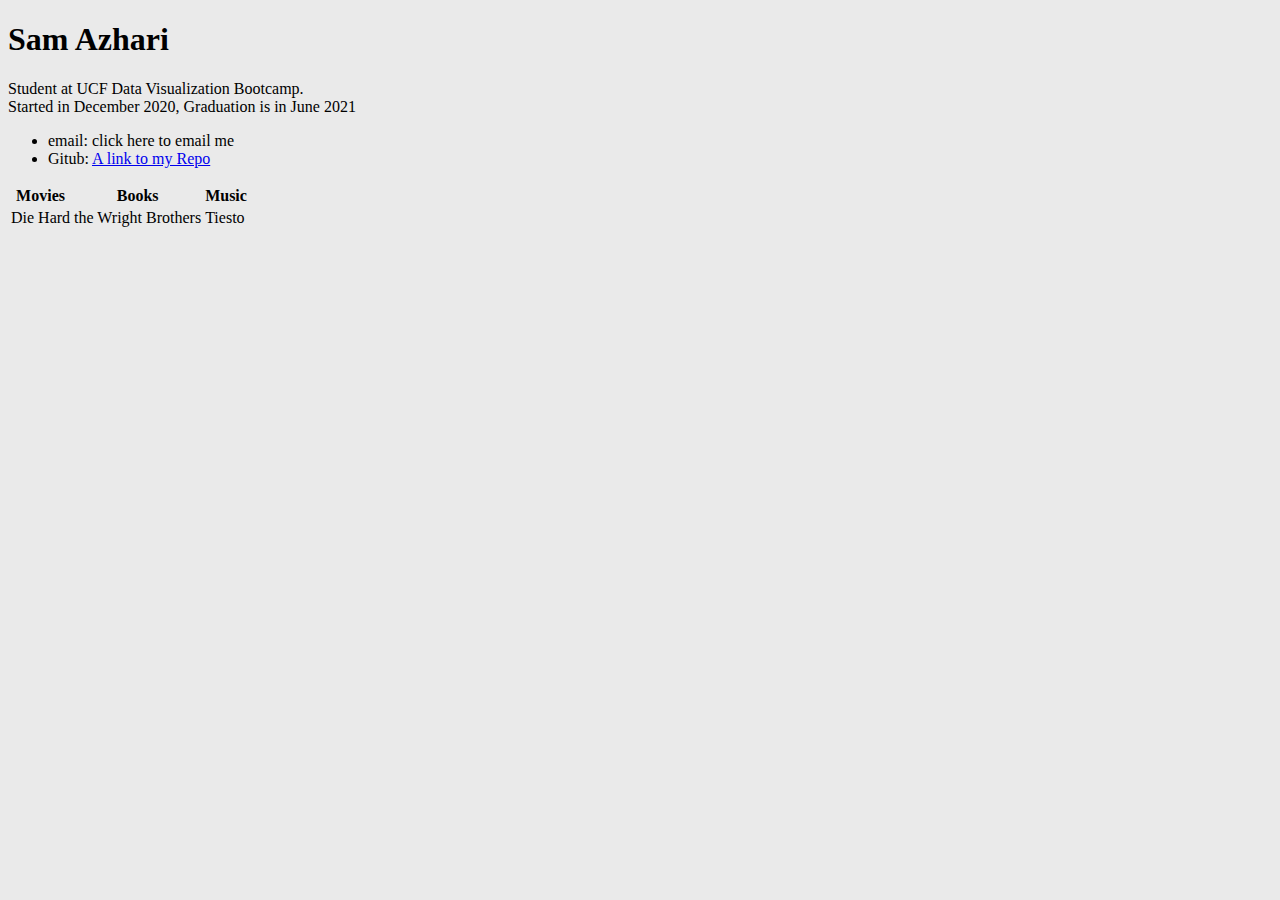
==== index.html @ afbe299d "cleaning out" ====
<!DOCTYPE html>
<html lang="en-us">
<head>
  <meta charset="UTF-8">
  <title>Personal Bio</title>
</head>

<body>
  <body bgcolor="EAEAEA">
<h1>Sam Azhari</h1>
<P>Student at UCF Data Visualization Bootcamp. 
<BR>Started in December 2020, Graduation is in June 2021
<ul>
  <li>email: <mailto:xxxxx@xxxxx.com>click here to email me</mailto:></li>
  <li>Gitub: <a href="http://www.github.com/flbpilot">A link to my Repo</a></li>
</ul>

<table>
  <tr>
    <th>Movies</th>
    <th>Books</th>
    <th>Music</th>
    </tr>
    <tr>
      <td>Die Hard</td>
      <td>the Wright Brothers</td>
      <td>Tiesto</td>
  
    </tr>

</table>
</body>


</html>
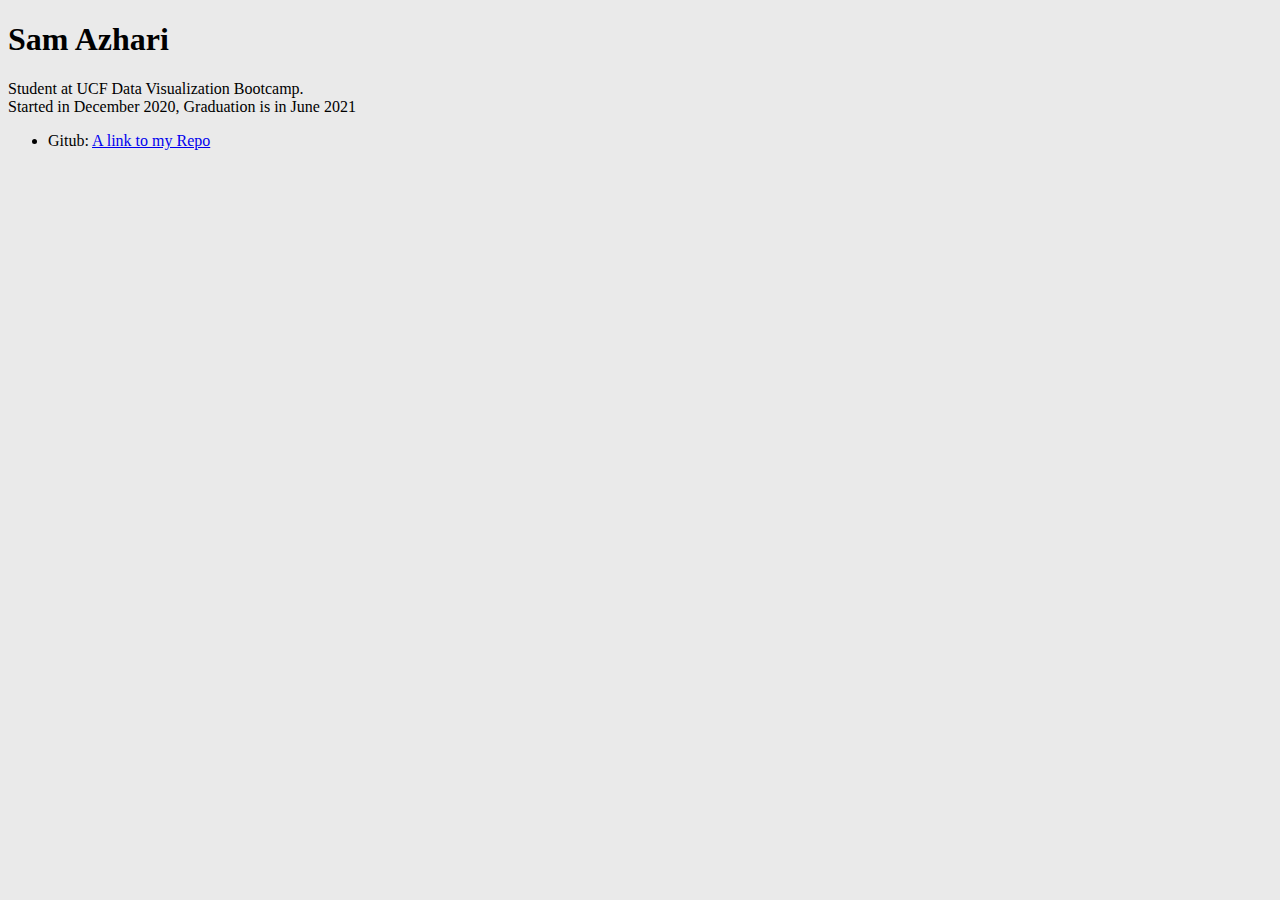
==== commit 4a9891ed: "clean" ====
--- a/index.html
+++ b/index.html
@@ -11,23 +11,8 @@
 <P>Student at UCF Data Visualization Bootcamp. 
 <BR>Started in December 2020, Graduation is in June 2021
 <ul>
-  <li>email: <mailto:xxxxx@xxxxx.com>click here to email me</mailto:></li>
-  <li>Gitub: <a href="http://www.github.com/flbpilot">A link to my Repo</a></li>
+<li>Gitub: <a href="http://www.github.com/flbpilot">A link to my Repo</a></li>
 </ul>
-
-<table>
-  <tr>
-    <th>Movies</th>
-    <th>Books</th>
-    <th>Music</th>
-    </tr>
-    <tr>
-      <td>Die Hard</td>
-      <td>the Wright Brothers</td>
-      <td>Tiesto</td>
-  
-    </tr>
-
 </table>
 </body>
 
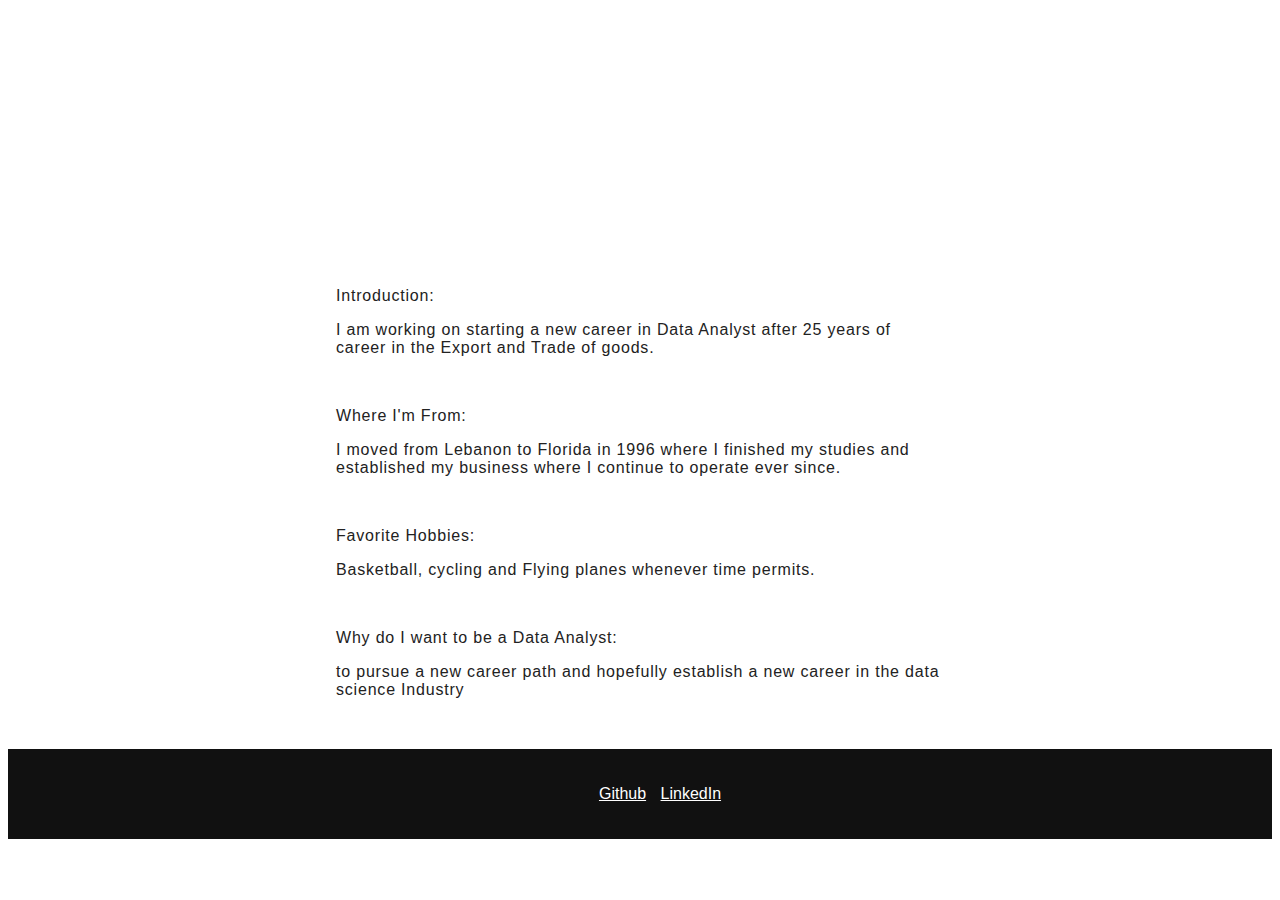
==== commit de60c8f8: "updating my profile" ====
--- a/index.html
+++ b/index.html
@@ -3,18 +3,33 @@
 <head>
   <meta charset="UTF-8">
   <title>Personal Bio</title>
+  <link rel="stylesheet" href="css/style.css">
 </head>
 
 <body>
-  <body bgcolor="EAEAEA">
-<h1>Sam Azhari</h1>
-<P>Student at UCF Data Visualization Bootcamp. 
-<BR>Started in December 2020, Graduation is in June 2021
-<ul>
-<li>Gitub: <a href="http://www.github.com/flbpilot">A link to my Repo</a></li>
+  <header class='masthead'>
+    <p class='masthead-intro'>Sam Azhari</p>
+</header>
+<section class="details">
+  <p><strong>Introduction:</strong></p>
+  <p>I am working on starting a new career in Data Analyst after 25 years of career in the Export and Trade of goods.</p>
+  <p>&nbsp;</p>
+  <p><strong>Where I'm From:</strong></p>
+  <p>I moved from Lebanon to Florida in 1996 where I finished my studies and established my business where I continue to operate ever since.</p>
+  <p>&nbsp;</p>
+  <p><strong>Favorite Hobbies:</strong></p>
+  <p>Basketball, cycling and Flying planes whenever time permits.</p>
+  <p>&nbsp;</p>
+  <p><strong>Why do I want to be a Data Analyst:</strong></p>
+  <p>to pursue a new career path and hopefully establish a new career in the data science Industry</p>
+  <p>&nbsp;</p>
 </ul>
-</table>
+</section>
+<footer id="footer">
+  <ul class="social">
+    <li><a href="http://www.github.com/flbpilot">Github</a></li>
+    <li><a href="https://www.linkedin.com/in/samazhari/">LinkedIn</a></li>
+  </ul>
+</footer>
 </body>
-
-
 </html>
--- a/css/style.css
+++ b/css/style.css
@@ -0,0 +1,73 @@
+body {
+    color: #222222;
+    font-size: 1em;
+    font-family: "Open Sans", "Helvetica Neue", sans-serif;
+}
+
+.content-footer,
+.masthead-heading,
+.masthead-intro {
+  text-align: center;
+}
+
+.masthead {
+  padding: 3em 0;
+  background-image: url('../images/coding.jpg');
+  background-size: cover;
+  background-repeat: no-repeat;
+}
+
+.masthead-intro {
+    font-size: 3em;
+    color: #ffffff;
+}
+
+.masthead-heading {
+    margin-top: -0.2em;
+    font-weight: bold;
+    font-size: 6em;
+    letter-spacing: -0.02em;
+    text-transform: uppercase;
+    color: #ffffff;
+}
+
+.details {
+    max-width: 38em;
+    margin-left: auto;
+    margin-right: auto;
+    margin-top: 2em;
+}
+
+.details > p {
+    font-weight: 300;
+    letter-spacing: 0.05em;
+}
+
+.details > h2 {
+    font-size: 1.2em;
+    font-weight: bold;
+    margin: 2em 0 1em 0;
+}
+
+section > h1 {
+    margin-top: 2em;
+}
+
+#footer {
+  padding: 20px 0;
+  text-align: center;
+  background-color: #111111;
+  text-decoration: none;
+}
+
+#footer a {
+  color: #ffffff;
+}
+.social > li {
+  display: inline-block;
+  margin: 0 5px;
+}
+
+img {
+  border: solid;
+}
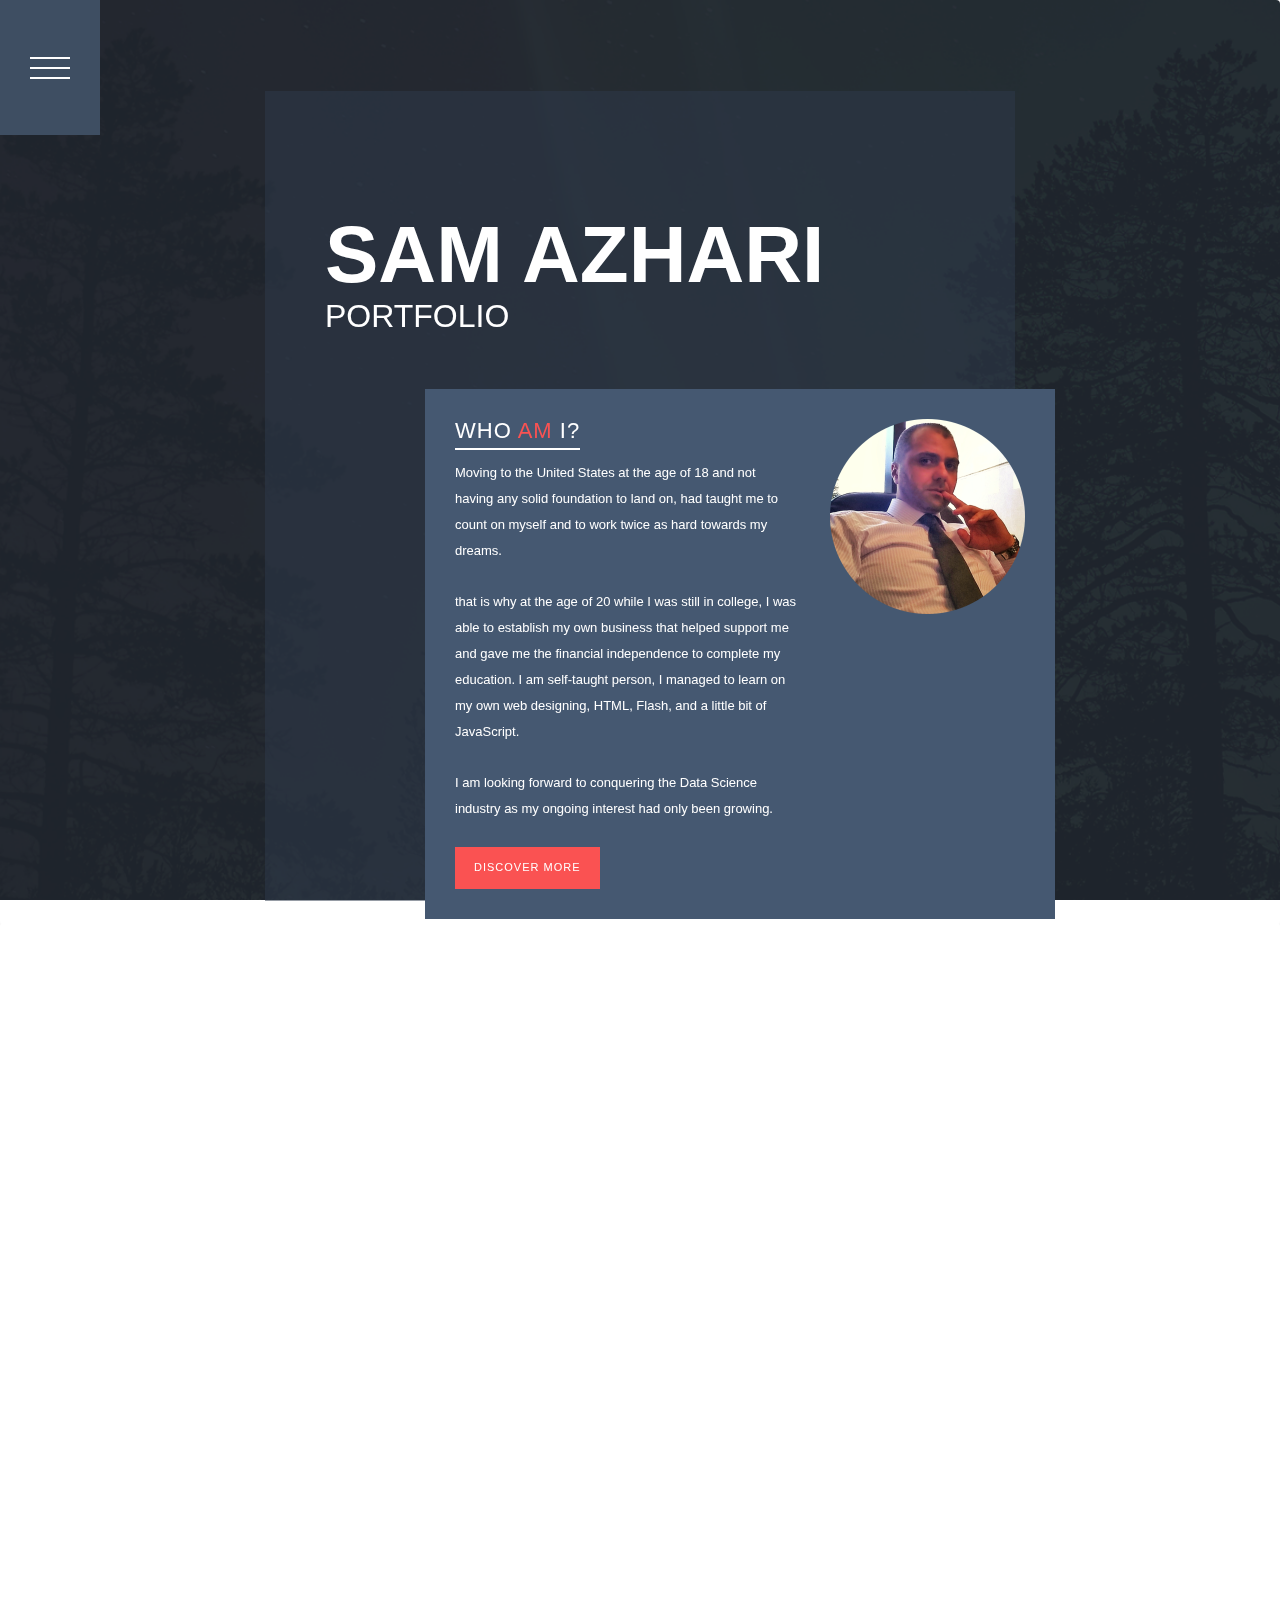
==== commit 1518f896: "new portfolio" ====
--- a/index.html
+++ b/index.html
@@ -1,35 +1,251 @@
-<!DOCTYPE html>
-<html lang="en-us">
-<head>
-  <meta charset="UTF-8">
-  <title>Personal Bio</title>
-  <link rel="stylesheet" href="css/style.css">
-</head>
-
-<body>
-  <header class='masthead'>
-    <p class='masthead-intro'>Sam Azhari</p>
-</header>
-<section class="details">
-  <p><strong>Introduction:</strong></p>
-  <p>I am working on starting a new career in Data Analyst after 25 years of career in the Export and Trade of goods.</p>
-  <p>&nbsp;</p>
-  <p><strong>Where I'm From:</strong></p>
-  <p>I moved from Lebanon to Florida in 1996 where I finished my studies and established my business where I continue to operate ever since.</p>
-  <p>&nbsp;</p>
-  <p><strong>Favorite Hobbies:</strong></p>
-  <p>Basketball, cycling and Flying planes whenever time permits.</p>
-  <p>&nbsp;</p>
-  <p><strong>Why do I want to be a Data Analyst:</strong></p>
-  <p>to pursue a new career path and hopefully establish a new career in the data science Industry</p>
-  <p>&nbsp;</p>
-</ul>
-</section>
-<footer id="footer">
-  <ul class="social">
-    <li><a href="http://www.github.com/flbpilot">Github</a></li>
-    <li><a href="https://www.linkedin.com/in/samazhari/">LinkedIn</a></li>
-  </ul>
-</footer>
-</body>
+<!doctype html>
+<!--[if lt IE 7]>      <html class="no-js lt-ie9 lt-ie8 lt-ie7" lang=""> <![endif]-->
+<!--[if IE 7]>         <html class="no-js lt-ie9 lt-ie8" lang=""> <![endif]-->
+<!--[if IE 8]>         <html class="no-js lt-ie9" lang=""> <![endif]-->
+<!--[if gt IE 8]><!--> <html class="no-js" lang=""> <!--<![endif]-->
+    <head>
+        <meta charset="utf-8">
+        <meta http-equiv="X-UA-Compatible" content="IE=edge,chrome=1">
+        <title>Sam Azhari's Portfolio</title>
+<!--
+Stacked Template
+http://www.templatemo.com/tm-505-stacked
+-->
+        <meta name="description" content="">
+        <meta name="viewport" content="width=device-width, initial-scale=1">
+        <link rel="apple-touch-icon" href="apple-touch-icon.png">
+
+        <link rel="stylesheet" href="css/bootstrap.min.css">
+        <link rel="stylesheet" href="css/bootstrap-theme.min.css">
+        <link rel="stylesheet" href="css/templatemo-style.css">
+
+        <script src="js/vendor/modernizr-2.8.3-respond-1.4.2.min.js"></script>
+    </head>
+    <body>
+        <!--[if lt IE 8]>
+            <p class="browserupgrade">You are using an <strong>outdated</strong> browser. Please <a href="http://browsehappy.com/">upgrade your browser</a> to improve your experience.</p>
+        <![endif]-->
+        <nav class="nav">
+          <div class="burger">
+            <div class="burger__patty"></div>
+          </div>
+
+          <ul class="nav__list">
+            <li class="nav__item">
+              <a href="#1" class="nav__link c-blue"><img src="img/home-icon.png" alt=""></a>
+            </li>
+            <li class="nav__item">
+              <a href="#2" class="nav__link c-yellow scrolly"><img src="img/about-icon.png" alt=""></a>
+            </li>
+            <li class="nav__item">
+              <a href="#3" class="nav__link c-red"><img src="img/projects-icon.png" alt=""></a>
+            </li>
+            <li class="nav__item">
+              <a href="#4" class="nav__link c-green"><img src="img/contact-icon.png" alt=""></a>
+            </li>
+          </ul>
+        </nav>
+
+        <section class="panel b-blue" id="1">
+          <article class="panel__wrapper">
+            <div class="panel__content">
+              <div class="container">
+                <div class="row">
+                  <div class="col-md-8 col-md-offset-2">
+                    <div class="home-content">
+                      <div class="home-heading">
+                        <h1><em>SAM AZHARI</em> Portfolio</h1>
+                      </div>
+                      <div class="row">
+                        <div class="col-md-12">
+                          <div class="home-box-content">
+                            <div class="left-text">
+                              <h4>WHO <em>AM</em> I?</h4>
+                              <p>Moving to the United States at the age of 18 and not having any solid foundation to land on, had taught me to count on myself and to work twice as hard towards my dreams.</P>
+
+                                <P>that is why at the age of 20 while I was still in college, I was able to establish my own business that helped support me and gave me the financial independence to complete my education.
+                                I am self-taught person, I managed to learn on my own web designing, HTML, Flash, and a little bit of JavaScript.</P>
+                                
+                                <P>I am looking forward to conquering the Data Science industry as my ongoing interest had only been growing.</p>
+                              <div class="primary-button">
+                                <a href="#2">Discover More</a>
+                              </div>
+                            </div>
+                            <div class="right-image">
+                              <img src="img/right-home-image.png" alt="">
+                            </div>
+                          </div>
+                        </div>
+                      </div>
+                    </div>
+                  </div>
+                </div>
+              </div>
+            </div>
+          </article>
+        </section>
+        <section class="panel b-yellow" id="2">
+          <article class="panel__wrapper">
+            <div class="panel__content">
+              <div class="container">
+                <div class="row">
+                  <div class="col-md-8 col-md-offset-2">
+                    <div class="about-content">
+                      <div class="heading">
+                        <h4>MISSION STATEMENT</h4>
+                      </div>
+                      <div class="row">
+                        <div class="col-md-12">
+                          <div class="about-box-content">
+                            <img src="img/about-image.png" alt="">
+                          </div>
+                        </div>
+                        <div class="col-md-11 col-md-offset-2">
+                          <div class="about-box-text">
+                            <p><strong>Introduction:<br /></strong>I am working on starting a new career in Data Analyst after 25 years of career in the Export and Trade of goods.</p>
+                            <p><strong>Where I'm From:<br /></strong>I moved from Lebanon to Florida in 1996 where I finished my studies and established my business where I continue to operate ever since.</p>
+                            <p><strong>Favorite Hobbies:<br /></strong>Basketball, cycling and Flying planes whenever time permits.</p>
+                            <p><strong>Why do I want to be a Data Analyst:<br /></strong>to pursue a new career path and hopefully establish a new career in the data science Industry</p>
+                            <div class="primary-button">
+                              <a href="#3">Discover More</a>
+                            </div>
+                          </div>
+                        </div>
+                      </div>
+                    </div>
+                  </div>
+                </div>
+              </div>
+            </div>
+          </article>
+        </section>
+        <section class="panel b-red" id="3">
+          <article class="panel__wrapper">
+            <div class="panel__content">
+              <div class="container">
+                <div class="row">
+                  <div class="col-md-8 col-md-offset-2">
+                    <div class="projects-content">
+                      <div class="heading">
+                        <h4>Projects Portfolio</h4>
+                      </div>
+                      <div class="row">
+                        <div class="col-md-12">
+                          <div class="owl-carousel owl-theme projects-container">
+                            <div>
+                              <div class="project-item">
+                                <a href="https://github.com/gregb23/Project1_Group4" target="_main"><img src="img/project-item-01.jpg" alt=""></a>
+                                <div class="text-content">
+                                  <h4>Basic Data Analysis</h4>
+                                  <p>This project will try to establish and illustrate a link between housing value in a zip code and the school rating</p>
+                                  <div class="primary-button">
+                                    <a href="https://github.com/gregb23/Project1_Group4" target="_main">Discover More</a>
+                                  </div>
+                                </div>
+                              </div>
+                            </div>
+                            <div>
+                              <div class="project-item">
+                                <a href="https://github.com/flbpilot/ETL-Project" target="_main"><img src="img/project-item-02.jpg" alt=""></a>
+                                <div class="text-content">
+                                  <h4>ETL</h4>
+                                  <p>Project extract, Transform and Load public data of the Civil aviation industry.</p>
+                                  <div class="primary-button">
+                                    <a href="https://github.com/flbpilot/ETL-Project" target="_main">Discover More</a>
+                                  </div>
+                                </div>
+                              </div>
+                            </div>
+                            <div>
+                              <div class="project-item">
+                                <a href="https://github.com/Project-JCSA/FL_Electric_Vehicles" target="_main"><img src="img/project-item-03.jpg" alt=""></a>
+                                <div class="text-content">
+                                  <h4>the Story of data</h4>
+                                  <p>Extract some public Data, Analyze it and create visual supporting the project intended hypothesis.</p>
+                                  <div class="primary-button">
+                                    <a href="https://github.com/Project-JCSA/FL_Electric_Vehicles" target="_main">Discover More</a>
+                                  </div>
+                                </div>
+                              </div>
+                            </div>
+                            <div>
+                              <div class="project-item">
+                                <a href="https://github.com/databootcamp-final-project/group4-final-project" target="_main"><img src="img/project-item-04.jpg" alt=""></a>
+                                <div class="text-content">
+                                  <h4>Machine Learning</h4>
+                                  <p>Demonstrating Machine learning skills on predicting future stock prices using multiple tools.</p>
+                                  <div class="primary-button">
+                                    <a href="https://github.com/databootcamp-final-project/group4-final-project" target="_main">Discover More</a>
+                                  </div>
+                                </div>
+                              </div>
+                            </div>
+                          </div>
+                        </div>
+                      </div>
+                    </div>
+                  </div>
+                </div>
+              </div>
+            </div>
+          </article>
+        </section>
+        <section class="panel b-green" id="4">
+          <article class="panel__wrapper">
+            <div class="panel__content">
+              <div class="container">
+                <div class="row">
+                  <div class="col-md-8 col-md-offset-2">
+                    <div class="contact-content">
+                      <div class="heading">
+                        <h4>Contact Me</h4>
+                      </div>
+                      <div class="row">
+                        <div class="col-md-8">
+
+                          </div>
+                        </div>
+                        <div class="col-md-12">
+                          <div class="more-info">
+                            <p><span style="color: #000000;"><a href="https://www.linkedin.com/in/samazhari/" target="_blank" rel="noopener" title="LinkedIn" style="color: #000000;">click here to visit my LinkedIn profile</a></span><br /><span style="color: #000000;">
+                              <a href="mailto:sam@azhari.us" target="_blank" rel="noopener" title="eMail Me" style="color: #000000;">click here to contact me via email</a></span><br /><span style="color: #000000;">
+                                <a href="https://github.com/flbpilot" target="_blank" rel="noopener" title="GitHub" style="color: #000000;">click here to view my GitHub page</a></span><b></b></p>
+                <div class="primary-button">
+                  <a href="documents/cv.pdf" target="_main">Download my complete Resume</a>
+                </div>
+                          </div>
+                        </div>
+                      </div>
+                    </div>
+                  </div>
+                  <div class="col-md-12">
+                    <div class="footer">
+                      <p>Copyright &copy; 2021 SAM AZHARI </p>
+                    </div>
+                  </div>
+                </div>
+              </div>
+            </div>
+          </article>
+        </section>
+      
+
+        <script src="//ajax.googleapis.com/ajax/libs/jquery/1.11.2/jquery.min.js"></script>
+        <script>window.jQuery || document.write('<script src="js/vendor/jquery-1.11.2.min.js"><\/script>')</script>
+
+        <script src="js/vendor/bootstrap.min.js"></script>
+
+        <script src="js/plugins.js"></script>
+        <script src="js/main.js"></script>
+
+        <!-- Google Analytics: change UA-XXXXX-X to be your site's ID. -->
+        <script>
+            (function(b,o,i,l,e,r){b.GoogleAnalyticsObject=l;b[l]||(b[l]=
+            function(){(b[l].q=b[l].q||[]).push(arguments)});b[l].l=+new Date;
+            e=o.createElement(i);r=o.getElementsByTagName(i)[0];
+            e.src='//www.google-analytics.com/analytics.js';
+            r.parentNode.insertBefore(e,r)}(window,document,'script','ga'));
+            ga('create','UA-XXXXX-X','auto');ga('send','pageview');
+        </script>
+    </body>
 </html>
--- a/css/templatemo-style.css
+++ b/css/templatemo-style.css
@@ -0,0 +1,1139 @@
+/* 
+
+Stacked Template
+
+http://www.templatemo.com/tm-505-stacked
+
+*/
+
+body {
+	font-family: 'Roboto', sans-serif;
+}
+
+p {
+	font-size: 13px;
+	line-height: 26px;
+}
+
+a {
+	color: #ff6;
+}
+
+a:hover {
+	color: #0CF;
+}
+
+
+ul {
+  list-style-type: none;
+  padding: 0;
+  margin: 0;
+}
+
+.primary-button a {
+  display: inline-block;
+  background-color: #fa5252;
+  color: #fff;
+  letter-spacing: 1px;
+  font-size: 11px;
+  padding: 12px 18px;
+  font-weight: 300;
+  text-decoration: none;
+  text-transform: uppercase;
+  border: 1px solid transparent;
+}
+
+.primary-button a:hover {
+  background-color: transparent;
+  border: 1px solid #fff;
+  -moz-transition: all 0.2s linear;
+  -o-transition: all 0.2s linear;
+  -webkit-transition: all 0.2s linear;
+}
+
+.heading h4 {
+  margin-bottom: 60px;
+  margin-top: 0px;
+  font-size: 36px;
+  text-transform: uppercase;
+  color: #fff;
+  font-weight: 300;
+  text-align: center;
+  letter-spacing: 1px;
+}
+
+.nav {
+  position: fixed;
+  z-index: 1;
+  top: 0;
+  left: 0;
+  width: 100px;
+  -webkit-backface-visibility: hidden;
+          backface-visibility: hidden;
+}
+.nav__list {
+  display: -webkit-box;
+  display: -ms-flexbox;
+  display: flex;
+  -ms-flex-flow: column wrap;
+      flex-flow: column wrap;
+  height: 85vh;
+  -webkit-transform: translate(0, -100%);
+          transform: translate(0, -100%);
+  -webkit-transition: all 0.5s cubic-bezier(0.175, 0.885, 0.32, 1.275);
+  transition: all 0.5s cubic-bezier(0.175, 0.885, 0.32, 1.275);
+}
+.nav__list--active {
+  -webkit-transform: translate(0, 0);
+          transform: translate(0, 0);
+}
+.nav__item {
+  -webkit-box-flex: 1;
+      -ms-flex: 1;
+          flex: 1;
+  position: relative;
+}
+.nav__link {
+  display: -webkit-box;
+  display: -ms-flexbox;
+  display: flex;
+  -webkit-box-pack: center;
+      -ms-flex-pack: center;
+          justify-content: center;
+  -webkit-box-align: center;
+      -ms-flex-align: center;
+          align-items: center;
+  position: absolute;
+  height: 100%;
+  width: 100%;
+  top: 0;
+  left: 0;
+  text-decoration: none;
+  font-size: 24px;
+  background: #3e4e62;
+  -webkit-transition: all 0.5s cubic-bezier(0.175, 0.885, 0.32, 1.275);
+  transition: all 0.5s cubic-bezier(0.175, 0.885, 0.32, 1.275);
+}
+.nav__link:hover {
+  background: #fa5252;
+}
+@media (max-width: 640px) {
+  .nav {
+    width: 70px;
+  }
+  .nav__list {
+    height: 90vh;
+  }
+}
+
+.burger {
+  height: 15vh;
+  position: relative;
+  display: -webkit-box;
+  display: -ms-flexbox;
+  display: flex;
+  -webkit-box-pack: center;
+      -ms-flex-pack: center;
+          justify-content: center;
+  -webkit-box-align: center;
+      -ms-flex-align: center;
+          align-items: center;
+  z-index: 2;
+  background: #455871;
+  cursor: pointer;
+  -webkit-transition: all 0.5s cubic-bezier(0.175, 0.885, 0.32, 1.275);
+  transition: all 0.5s cubic-bezier(0.175, 0.885, 0.32, 1.275);
+}
+.burger:hover {
+  background: #3e4e62;
+}
+.burger__patty {
+  position: relative;
+  height: 2px;
+  width: 40px;
+  background: white;
+}
+.burger__patty:before {
+  content: "";
+  position: absolute;
+  top: -10px;
+  left: 0;
+  height: 2px;
+  width: 100%;
+  background: white;
+}
+.burger__patty:after {
+  content: "";
+  position: absolute;
+  top: 10px;
+  left: 0;
+  height: 2px;
+  width: 100%;
+  background: white;
+}
+.burger__patty, .burger__patty:before, .burger__patty:after {
+  will-change: transform;
+  -webkit-transition: all 0.5s cubic-bezier(0.175, 0.885, 0.32, 1.275);
+  transition: all 0.5s cubic-bezier(0.175, 0.885, 0.32, 1.275);
+}
+.burger--active .burger__patty {
+  -webkit-transform: rotate(90deg);
+          transform: rotate(90deg);
+}
+.burger--active .burger__patty:before {
+  -webkit-transform: rotate(-45deg) translate(-7px, -7px) scaleX(0.7);
+          transform: rotate(-45deg) translate(-7px, -7px) scaleX(0.7);
+}
+.burger--active .burger__patty:after {
+  -webkit-transform: rotate(45deg) translate(-7px, 7px) scaleX(0.7);
+          transform: rotate(45deg) translate(-7px, 7px) scaleX(0.7);
+}
+@media (max-width: 640px) {
+  .burger {
+    height: 10vh;
+  }
+  .burger__patty {
+    -webkit-transform: scale(0.8);
+            transform: scale(0.8);
+  }
+  .burger--active .burger__patty {
+    -webkit-transform: scale(0.8) rotate(90deg);
+            transform: scale(0.8) rotate(90deg);
+  }
+}
+
+.panel {
+  margin: 0;	
+  min-height: 100vh;
+  display: -webkit-box;
+  display: -ms-flexbox;
+  display: flex;
+  -webkit-box-align: center;
+      -ms-flex-align: center;
+          align-items: center;
+  -webkit-box-pack: center;
+      -ms-flex-pack: center;
+          justify-content: center;
+  overflow: hidden;
+}
+.panel__wrapper {
+  padding: 0;
+  -webkit-perspective: 1000px;
+          perspective: 1000px;
+}
+.panel__content {
+  will-change: transform;
+  -webkit-transform: scale(0.7) rotateX(-230deg);
+          transform: scale(0.7) rotateX(-230deg);
+  -webkit-transform-origin: center 80%;
+          transform-origin: center 80%;
+  opacity: 0;
+  -webkit-transition: all 0.5s cubic-bezier(0.175, 0.885, 0.32, 1.275);
+  transition: all 0.5s cubic-bezier(0.175, 0.885, 0.32, 1.275);
+}
+.panel__content--active {
+  -webkit-transform: none;
+          transform: none;
+  opacity: 1;
+}
+.panel p:last-child {
+  margin-bottom: 0;
+}
+.panel__block {
+  height: 3px;
+  background: rgba(0, 0, 0, 0.2);
+  margin: 0 0 25px 0;
+}
+
+.b-blue {
+  margin-bottom: -2px;
+  background-image: url(../img/first-bg.png);
+  background-repeat: no-repeat;
+  background-size: cover;
+  width: 100%;
+  overflow: hidden;
+  background-attachment: fixed;
+}
+
+.b-red {
+  background-image: url(../img/second-bg.png);
+  background-repeat: no-repeat;
+  background-size: cover;
+  width: 100%;
+  overflow: hidden;
+  background-attachment: fixed;
+  margin-top: -2px;
+}
+
+.b-green {
+  margin-top: -2px;
+  background-image: url(../img/third-bg.png);
+  background-repeat: no-repeat;
+  background-size: cover;
+  width: 100%;
+  overflow: hidden;
+  background-attachment: fixed;
+}
+
+.b-yellow {
+  margin-top: -1px;
+  background-image: url(../img/fourth-bg.png);
+  background-repeat: no-repeat;
+  background-size: cover;
+  width: 100%;
+  overflow: hidden;
+  background-attachment: fixed;
+}
+
+
+
+/*
+========================
+------ HOME STYLE ------
+========================
+*/
+
+.home-content {
+	height: 90vh;
+	background-color: rgba(45, 58, 75, 0.5);
+	padding: 0px 60px;
+	position: relative;
+	margin: 10vh auto 0 auto;
+}
+
+.home-content h1 {
+	padding-top: 120px;
+	font-size: 32px;
+	text-transform: uppercase;
+	color: #fff;
+	font-weight: 300;
+}
+
+.home-content h1 em {
+	margin-right: 20px;
+	font-size: 80px;
+	font-style: normal;
+	font-weight: 800;
+}
+
+.home-content .home-box-content {
+  margin-top: 45px;
+	background-color: #455871;
+	position: relative;
+	right: -100px;
+	padding: 30px;
+	display: inline-block;
+}
+
+.home-content .left-text {     
+	float: left;     
+	width: 60%; 
+}
+
+.home-content .left-text h4 {
+	display: inline-block;
+	padding-bottom: 5px;
+	font-size: 22px;
+	color: #fff;
+	font-weight: 400;
+	text-transform: uppercase;
+	letter-spacing: 1px;
+	margin-top: 0px;
+	margin-bottom: 10px;
+	border-bottom: 2px solid #fff;
+}
+
+.home-content .left-text h4 em {
+	color: #fa5252;
+	font-style: normal;
+}
+
+.home-content .left-text p {
+	color: #fff;
+	margin-bottom: 25px;
+}
+
+.home-content .right-image {
+	float: right;
+}
+
+
+
+/*
+========================
+------ ABOUT STYLE -----
+========================
+*/
+
+.about-content {
+  height: 100vh;
+  background-color: rgba(45, 58, 75, 0.5);
+  padding: 0px 10px;
+  position: relative;
+  margin: 0 auto;
+}
+
+.about-content .heading {
+  padding-top: 40%;
+}
+
+.about-box-content {
+  margin-left: -100px;
+  margin-right: 100px;
+}
+
+.about-box-content img {
+  width: 100%;
+  overflow: hidden;
+  position: absolute;
+}
+
+.about-content .about-box-text {
+  background-color: #fff;
+  padding: 30px;
+  margin-top: 60px;
+}
+
+.about-content .about-box-text h4 {
+  display: inline-block;
+  padding-bottom: 5px;
+  font-size: 22px;
+  color: #121212;
+  font-weight: 400;
+  text-transform: uppercase;
+  letter-spacing: 1px;
+  margin-top: 0px;
+  margin-bottom: 15px;
+  border-bottom: 2px solid #eee;
+}
+
+.about-content .about-box-text p {
+  color: #343434;
+  margin-bottom: 20px;
+}
+
+.about-content .primary-button a:hover {
+  background-color: transparent;
+  color: #fa5252;
+  border: 1px solid #fa5252;
+  -moz-transition: all 0.2s linear;
+  -o-transition: all 0.2s linear;
+  -webkit-transition: all 0.2s linear;
+}
+
+
+
+/*
+========================
+---- PROJECTS STYLE ----
+========================
+*/
+
+.projects-content {
+  height: 100vh;
+  background-color: rgba(45, 58, 75, 0.5);
+  padding: 0px 60px;
+  position: relative;
+  margin: 0 auto;
+}
+
+.projects-content .heading {
+  padding-top: 30%;
+}
+
+.project-item {
+  width: 100%;
+}
+
+.project-item img {
+  width: 100%;
+}
+
+.projects-content .owl-carousel {
+  margin: 0 -30%;
+  width: 160%;
+}
+
+.projects-content .text-content {
+  margin-left: 15px;
+  margin-right: 15px;
+  background-color: #fff;
+  padding: 25px 30px;
+  margin-top: -45px;
+  position: relative;
+  z-index: 2;
+}
+
+.projects-content .text-content h4 {
+  display: inline-block;
+  padding-bottom: 5px;
+  font-size: 22px;
+  color: #121212;
+  font-weight: 500;
+  text-transform: uppercase;
+  margin-top: 0px;
+  margin-bottom: 15px;
+  border-bottom: 2px solid #eee;
+}
+
+.projects-content .primary-button a:hover {
+  background-color: transparent;
+  color: #fa5252;
+  border: 1px solid #fa5252;
+  -moz-transition: all 0.2s linear;
+  -o-transition: all 0.2s linear;
+  -webkit-transition: all 0.2s linear;
+}
+
+
+
+
+/*
+========================
+---- CONTACT STYLE -----
+========================
+*/
+
+.contact-content {
+  height: 100vh;
+  background-color: rgba(45, 58, 75, 0.5);
+  padding: 0px 60px;
+  position: relative;
+  margin: 0 auto;
+}
+
+.contact-content .heading {
+  padding-top: 35%;
+}
+
+.contact-content .contat-form {
+  background-color: rgba(250, 250, 250, 0.03);
+  padding: 30px 80px 30px 30px;
+  margin-right: -50px;
+}
+
+.contact-content input {
+  margin-bottom: 20px;
+  padding-left: 15px;
+  width: 100%;
+  height: 40px;
+  display: inline-block;
+  line-height: 40px;
+  font-size: 13px;
+  color: #fff;
+  background-color: rgba(250, 250, 250, 0.05);
+  border: none;
+  outline: none;
+  border-radius: 0;
+  box-shadow: none;
+}
+
+
+.contact-content textarea {
+  margin-bottom: 20px;
+  padding-left: 15px;
+  width: 100%;
+  max-width: 100%;
+  max-height: 180px;
+  height: 140px;
+  display: inline-block;
+  line-height: 40px;
+  font-size: 13px;
+  color: #fff;
+  background-color: rgba(250, 250, 250, 0.05);
+  border: none;
+  outline: none!important;
+  border-radius: 0;
+  box-shadow: none;
+}
+
+.contact-content button {
+  display: inline-block;
+  background-color: #fa5252;
+  color: #fff;
+  letter-spacing: 1px;
+  font-size: 11px;
+  padding: 12px 18px;
+  font-weight: 300;
+  text-decoration: none;
+  text-transform: uppercase;
+  border: 1px solid transparent;
+  border-radius: 0px;
+}
+
+.contact-content button:hover {
+  background-color: transparent;
+  color: #fa5252;
+  border: 1px solid #fa5252;
+  -moz-transition: all 0.2s linear;
+  -o-transition: all 0.2s linear;
+  -webkit-transition: all 0.2s linear;
+}
+
+.contact-content .more-info {
+  background-color: #fff;
+  padding: 30px;
+  margin-top: 50px;
+  position: absolute;
+  margin-left: -30px;
+  margin-right: -100px;
+}
+
+.footer {
+ text-align: center;
+}
+
+.footer p {
+  padding: 20px 0px;
+  color: #fff;
+  font-weight: 300;
+}
+
+.footer p em {
+  font-style: normal;
+  font-weight: 400;
+}
+
+.footer a {
+	color: #ff6;
+}
+
+
+/*
+========================================
+---------- RESPONSIVE STYLE ------------
+========================================
+*/
+
+@media (max-width: 768px){
+  .heading h4 {
+    font-size: 22px;
+    margin-bottom: 30px;
+  }
+  .home-content {
+    text-align: center;
+    margin: 0 auto;
+    height: auto;
+    padding: 0px 30px;
+    width: 100vw;
+  }
+  .home-content .home-box-content {
+    right: 0;
+    margin-bottom: 30px;
+  }
+  .home-content h1 {
+    margin-bottom: 0px;
+    padding-top: 60px;
+    font-size: 22px;
+  }
+  .home-content h1 em {
+    font-size: 36px;
+  }
+  .home-content .left-text {     
+    float: none;     
+    width: auto; 
+  }
+  .home-content .right-image {
+    text-align: center;
+    float: none;
+    margin-top: 30px;
+  }
+  .about-content {
+    height: 100vh;
+    text-align: center;
+    padding: 0px 30px;
+    width: 100vw;
+  }
+  .about-content .heading {
+    padding-top: 10%;
+  }
+  .about-box-content {
+    margin-left: 0px;
+    margin-right: 0px;
+  }
+  .about-box-text {
+    margin-bottom: 30px;
+  }
+  .about-box-content img {
+    position: relative;
+  }
+  .about-content .about-box-text {
+    background-color: #fff;
+    padding: 30px;
+    margin-top: -30px;
+    margin-left: 15px;
+    margin-right: 15px;
+  }
+  .projects-content {
+    width: 100vh;
+    height: 100vh;
+    padding: 0px 30px;
+  }
+  .project-item  {
+    padding: 0px 120px;
+  }
+  .project-item img {
+    max-width: 100%;
+  }
+  .projects-content .heading {
+    padding-top: 25%;
+  }
+  .projects-content .owl-carousel {
+    margin: 0;
+    width: 100%;
+  }
+  .projects-content .text-content {
+    display: none;
+  }
+  .contact-content .more-info {
+    padding: 30px;
+    margin-top: 0px;
+    margin-left: 0px;
+    margin-right: 0px;
+    position: relative;
+    margin-bottom: 60px;
+  }
+  .contact-content .contat-form {
+    background-color: rgba(250, 250, 250, 0.03);
+    padding: 20px;
+    margin-right: 0px;
+  }
+  .contact-content {
+    height: auto;
+    width: 100vw;
+    padding: 0px 30px;
+  }
+  .contact-content .heading {
+    padding-top: 15%;
+  }
+}
+
+
+
+
+/*
+========================================
+----------- LIGHT BOX STYLE ------------
+========================================
+*/
+
+
+/* Preload images */
+body:after {
+  content: url(../img/close.png) url(../img/loading.gif) url(../img/prev.png) url(../img/next.png);
+  display: none;
+}
+
+body.lb-disable-scrolling {
+  overflow: hidden;
+}
+
+.lightboxOverlay {
+  position: absolute;
+  top: 0;
+  left: 0;
+  z-index: 9999;
+  background-color: black;
+  filter: progid:DXImageTransform.Microsoft.Alpha(Opacity=80);
+  opacity: 0.8;
+  display: none;
+}
+
+.lightbox {
+  position: absolute;
+  left: 0;
+  width: 100%;
+  z-index: 10000;
+  text-align: center;
+  line-height: 0;
+  font-weight: normal;
+}
+
+.lightbox .lb-image {
+  display: block;
+  height: auto;
+  max-width: inherit;
+  max-height: none;
+  border-radius: 3px;
+
+  /* Image border */
+  border: 4px solid white;
+}
+
+.lightbox a img {
+  border: none;
+}
+
+.lb-outerContainer {
+  position: relative;
+  *zoom: 1;
+  width: 250px;
+  height: 250px;
+  margin: 0 auto;
+  border-radius: 4px;
+
+  /* Background color behind image.
+     This is visible during transitions. */
+  background-color: white;
+}
+
+.lb-outerContainer:after {
+  content: "";
+  display: table;
+  clear: both;
+}
+
+.lb-loader {
+  position: absolute;
+  top: 43%;
+  left: 0;
+  height: 25%;
+  width: 100%;
+  text-align: center;
+  line-height: 0;
+}
+
+.lb-cancel {
+  display: block;
+  width: 32px;
+  height: 32px;
+  margin: 0 auto;
+  background: url(../img/loading.gif) no-repeat;
+}
+
+.lb-nav {
+  position: absolute;
+  top: 0;
+  left: 0;
+  height: 100%;
+  width: 100%;
+  z-index: 10;
+}
+
+.lb-container > .nav {
+  left: 0;
+}
+
+.lb-nav a {
+  outline: none;
+  background-image: url('[data-uri]');
+}
+
+.lb-prev, .lb-next {
+  height: 100%;
+  cursor: pointer;
+  display: block;
+}
+
+.lb-nav a.lb-prev {
+  width: 34%;
+  left: 0;
+  float: left;
+  background: url(../img/prev.png) left 48% no-repeat;
+  filter: progid:DXImageTransform.Microsoft.Alpha(Opacity=0);
+  opacity: 0;
+  -webkit-transition: opacity 0.6s;
+  -moz-transition: opacity 0.6s;
+  -o-transition: opacity 0.6s;
+  transition: opacity 0.6s;
+}
+
+.lb-nav a.lb-prev:hover {
+  filter: progid:DXImageTransform.Microsoft.Alpha(Opacity=100);
+  opacity: 1;
+}
+
+.lb-nav a.lb-next {
+  width: 64%;
+  right: 0;
+  float: right;
+  background: url(../img/next.png) right 48% no-repeat;
+  filter: progid:DXImageTransform.Microsoft.Alpha(Opacity=0);
+  opacity: 0;
+  -webkit-transition: opacity 0.6s;
+  -moz-transition: opacity 0.6s;
+  -o-transition: opacity 0.6s;
+  transition: opacity 0.6s;
+}
+
+.lb-nav a.lb-next:hover {
+  filter: progid:DXImageTransform.Microsoft.Alpha(Opacity=100);
+  opacity: 1;
+}
+
+.lb-dataContainer {
+  margin: 0 auto;
+  padding-top: 5px;
+  *zoom: 1;
+  width: 100%;
+  -moz-border-radius-bottomleft: 4px;
+  -webkit-border-bottom-left-radius: 4px;
+  border-bottom-left-radius: 4px;
+  -moz-border-radius-bottomright: 4px;
+  -webkit-border-bottom-right-radius: 4px;
+  border-bottom-right-radius: 4px;
+}
+
+.lb-dataContainer:after {
+  content: "";
+  display: table;
+  clear: both;
+}
+
+.lb-data {
+  padding: 0 4px;
+  color: #ccc;
+}
+
+.lb-data .lb-details {
+  width: 85%;
+  float: left;
+  text-align: left;
+  line-height: 1.1em;
+}
+
+.lb-data .lb-caption {
+  font-size: 13px;
+  font-weight: bold;
+  line-height: 1em;
+}
+
+.lb-data .lb-caption a {
+  color: #4ae;
+}
+
+.lb-data .lb-number {
+  display: block;
+  clear: left;
+  padding-bottom: 1em;
+  font-size: 12px;
+  color: #999999;
+}
+
+.lb-data .lb-close {
+  display: block;
+  float: right;
+  width: 30px;
+  height: 30px;
+  background: url(../img/close.png) top right no-repeat;
+  text-align: right;
+  outline: none;
+  filter: progid:DXImageTransform.Microsoft.Alpha(Opacity=70);
+  opacity: 0.7;
+  -webkit-transition: opacity 0.2s;
+  -moz-transition: opacity 0.2s;
+  -o-transition: opacity 0.2s;
+  transition: opacity 0.2s;
+}
+
+.lb-data .lb-close:hover {
+  cursor: pointer;
+  filter: progid:DXImageTransform.Microsoft.Alpha(Opacity=100);
+  opacity: 1;
+}
+
+
+
+
+
+
+/**
+ * Owl Carousel v2.2.1
+ * Copyright 2013-2017 David Deutsch
+ * Licensed under  ()
+ */
+/*
+ *  Owl Carousel - Core
+ */
+.owl-carousel {
+  display: none;
+  width: 100%;
+  -webkit-tap-highlight-color: transparent;
+  /* position relative and z-index fix webkit rendering fonts issue */
+  position: relative;
+  z-index: 1; }
+  .owl-carousel .owl-stage {
+    position: relative;
+    -ms-touch-action: pan-Y;
+    -moz-backface-visibility: hidden;
+    /* fix firefox animation glitch */ }
+  .owl-carousel .owl-stage:after {
+    content: ".";
+    display: block;
+    clear: both;
+    visibility: hidden;
+    line-height: 0;
+    height: 0; }
+  .owl-carousel .owl-stage-outer {
+    position: relative;
+    overflow: hidden;
+    /* fix for flashing background */
+    -webkit-transform: translate3d(0px, 0px, 0px); }
+  .owl-carousel .owl-wrapper,
+  .owl-carousel .owl-item {
+    -webkit-backface-visibility: hidden;
+    -moz-backface-visibility: hidden;
+    -ms-backface-visibility: hidden;
+    -webkit-transform: translate3d(0, 0, 0);
+    -moz-transform: translate3d(0, 0, 0);
+    -ms-transform: translate3d(0, 0, 0); }
+  .owl-carousel .owl-item {
+    position: relative;
+    min-height: 1px;
+    float: left;
+    -webkit-backface-visibility: hidden;
+    -webkit-tap-highlight-color: transparent;
+    -webkit-touch-callout: none; }
+  .owl-carousel .owl-item img {
+    display: block;
+    width: 100%; }
+  .owl-carousel .owl-nav.disabled,
+  .owl-carousel .owl-dots.disabled {
+    display: none; }
+  .owl-carousel .owl-nav .owl-prev,
+  .owl-carousel .owl-nav .owl-next,
+  .owl-carousel .owl-dot {
+    display: inline-block;
+    cursor: pointer;
+    cursor: hand;
+    -webkit-user-select: none;
+    -khtml-user-select: none;
+    -moz-user-select: none;
+    -ms-user-select: none;
+    user-select: none; }
+  .owl-carousel.owl-loaded {
+    display: block; }
+  .owl-carousel.owl-loading {
+    opacity: 0;
+    display: block; }
+  .owl-carousel.owl-hidden {
+    opacity: 0; }
+  .owl-carousel.owl-refresh .owl-item {
+    visibility: hidden; }
+  .owl-carousel.owl-drag .owl-item {
+    -webkit-user-select: none;
+    -moz-user-select: none;
+    -ms-user-select: none;
+    user-select: none; }
+  .owl-carousel.owl-grab {
+    cursor: move;
+    cursor: grab; }
+  .owl-carousel.owl-rtl {
+    direction: rtl; }
+  .owl-carousel.owl-rtl .owl-item {
+    float: right; }
+
+/* No Js */
+.no-js .owl-carousel {
+  display: block; }
+
+/*
+ *  Owl Carousel - Animate Plugin
+ */
+.owl-carousel .animated {
+  animation-duration: 1000ms;
+  animation-fill-mode: both; }
+
+.owl-carousel .owl-animated-in {
+  z-index: 0; }
+
+.owl-carousel .owl-animated-out {
+  z-index: 1; }
+
+.owl-carousel .fadeOut {
+  animation-name: fadeOut; }
+
+@keyframes fadeOut {
+  0% {
+    opacity: 1; }
+  100% {
+    opacity: 0; } }
+
+/*
+ *  Owl Carousel - Auto Height Plugin
+ */
+.owl-height {
+  transition: height 500ms ease-in-out; }
+
+/*
+ *  Owl Carousel - Lazy Load Plugin
+ */
+.owl-carousel .owl-item .owl-lazy {
+  opacity: 0;
+  transition: opacity 400ms ease; }
+
+.owl-carousel .owl-item img.owl-lazy {
+  transform-style: preserve-3d; }
+
+/*
+ *  Owl Carousel - Video Plugin
+ */
+.owl-carousel .owl-video-wrapper {
+  position: relative;
+  height: 100%;
+  background: #000; }
+
+.owl-carousel .owl-video-play-icon {
+  position: absolute;
+  height: 80px;
+  width: 80px;
+  left: 50%;
+  top: 50%;
+  margin-left: -40px;
+  margin-top: -40px;
+  background: url("owl.video.play.png") no-repeat;
+  cursor: pointer;
+  z-index: 1;
+  -webkit-backface-visibility: hidden;
+  transition: transform 100ms ease; }
+
+.owl-carousel .owl-video-play-icon:hover {
+  -ms-transform: scale(1.3, 1.3);
+      transform: scale(1.3, 1.3); }
+
+.owl-carousel .owl-video-playing .owl-video-tn,
+.owl-carousel .owl-video-playing .owl-video-play-icon {
+  display: none; }
+
+.owl-carousel .owl-video-tn {
+  opacity: 0;
+  height: 100%;
+  background-position: center center;
+  background-repeat: no-repeat;
+  background-size: contain;
+  transition: opacity 400ms ease; }
+
+.owl-carousel .owl-video-frame {
+  position: relative;
+  z-index: 1;
+  height: 100%;
+  width: 100%; }
+
+  .owl-theme .owl-dots {
+    text-align: center;
+  }
+
+.owl-theme .owl-dots .owl-dot span {
+  width: 10px;
+  height: 10px;
+  margin: 30px 5px;
+  background: #fff;
+  display: block;
+  -webkit-backface-visibility: visible;
+  transition: opacity .2s ease;
+  border-radius: 30px;
+}
+
+.owl-theme .owl-dots .active span {
+  width: 10px;
+  height: 10px;
+  background: #fa5252;
+  display: block;
+  -webkit-backface-visibility: visible;
+  transition: opacity .2s ease;
+  border-radius: 30px;
+}
+
+.owl-carousel .owl-nav {
+  display: none;
+}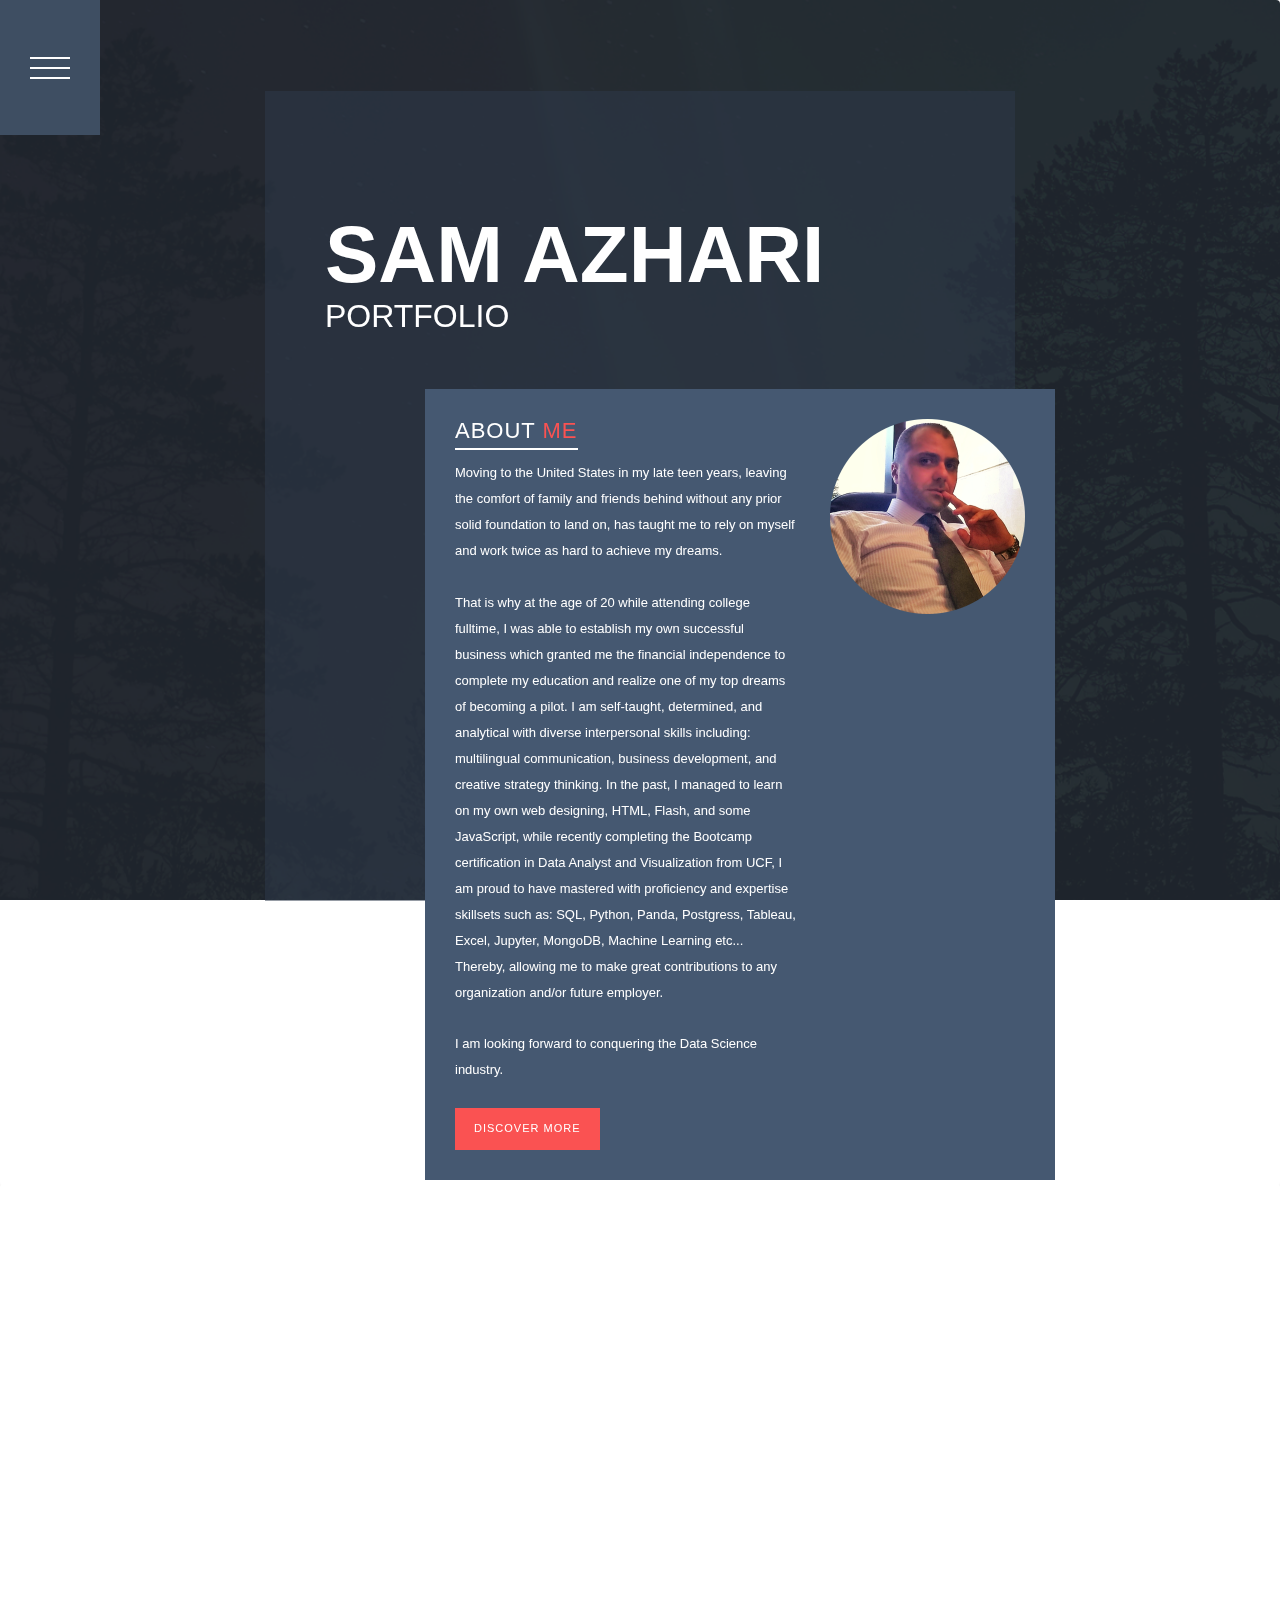
==== commit dc3ad83c: "updating text" ====
--- a/index.html
+++ b/index.html
@@ -60,13 +60,9 @@
                         <div class="col-md-12">
                           <div class="home-box-content">
                             <div class="left-text">
-                              <h4>WHO <em>AM</em> I?</h4>
-                              <p>Moving to the United States at the age of 18 and not having any solid foundation to land on, had taught me to count on myself and to work twice as hard towards my dreams.</P>
-
-                                <P>that is why at the age of 20 while I was still in college, I was able to establish my own business that helped support me and gave me the financial independence to complete my education.
-                                I am self-taught person, I managed to learn on my own web designing, HTML, Flash, and a little bit of JavaScript.</P>
-                                
-                                <P>I am looking forward to conquering the Data Science industry as my ongoing interest had only been growing.</p>
+                              <h4>ABOUT <em>ME</em></h4>
+                              <p>Moving to the United States in my late teen years, leaving the comfort of family and friends behind without any prior solid foundation to land on, has taught me to rely on myself and work twice as hard to achieve my dreams.<br /><br />That is why at the age of 20 while attending college fulltime, I was able to establish my own successful business which granted me the financial independence to complete my education and realize one of my top dreams of becoming a pilot. I am self-taught, determined, and analytical with diverse interpersonal skills including: multilingual communication, business development, and creative strategy thinking. In the past, I managed to learn on my own web designing, HTML, Flash, and some JavaScript, while recently completing the Bootcamp certification in Data Analyst and Visualization from UCF, I am proud to have mastered with proficiency and expertise skillsets such as: SQL, Python, Panda, Postgress, Tableau, Excel, Jupyter, MongoDB, Machine Learning etc... Thereby, allowing me to make great contributions to any organization and/or future employer.</p>
+                              <p>I am looking forward to conquering the Data Science industry.</p>
                               <div class="primary-button">
                                 <a href="#2">Discover More</a>
                               </div>
@@ -102,10 +98,8 @@
                         </div>
                         <div class="col-md-11 col-md-offset-2">
                           <div class="about-box-text">
-                            <p><strong>Introduction:<br /></strong>I am working on starting a new career in Data Analyst after 25 years of career in the Export and Trade of goods.</p>
-                            <p><strong>Where I'm From:<br /></strong>I moved from Lebanon to Florida in 1996 where I finished my studies and established my business where I continue to operate ever since.</p>
-                            <p><strong>Favorite Hobbies:<br /></strong>Basketball, cycling and Flying planes whenever time permits.</p>
-                            <p><strong>Why do I want to be a Data Analyst:<br /></strong>to pursue a new career path and hopefully establish a new career in the data science Industry</p>
+                            <p><strong>Intro<br /></strong>I am eager to break into and excel in the Data Science industry after dedicating 25 successful years to the Export & Trade market.</p>
+                            <p><strong>Why Data Analyst<br /></strong>Amongst many skills and talents that I possess, being highly analytical is one that I do not take for granted; therefore, I am certain by owning this competitive edge and strong education will allow me to shine in the Data Analyst role.</p>
                             <div class="primary-button">
                               <a href="#3">Discover More</a>
                             </div>
